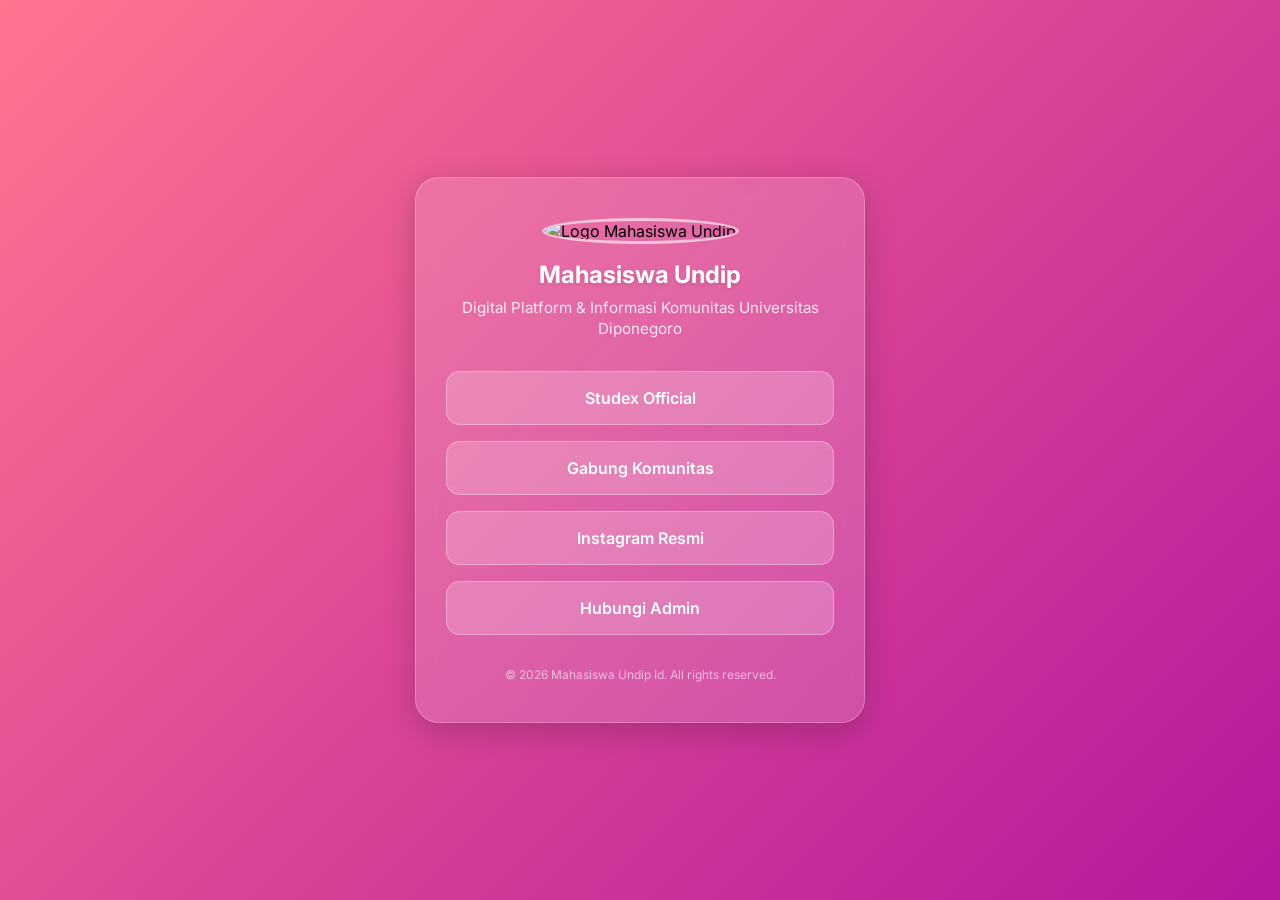
==== index.html @ 70bfc79d "Upload kode pertama linktree" ====
<!DOCTYPE html>
<html lang="id">
<head>
    <meta charset="UTF-8">
    <meta name="viewport" content="width=device-width, initial-scale=1.0">
    <title>Mahasiswa Undip - Digital Platform</title>
    <link rel="stylesheet" href="style.css">
    <link rel="preconnect" href="https://fonts.googleapis.com">
    <link rel="preconnect" href="https://fonts.gstatic.com" crossorigin>
    <link href="https://fonts.googleapis.com/css2?family=Inter:wght@400;600;700&display=swap" rel="stylesheet">
</head>
<body>

    <div class="container">
        <div class="profile-area">
            <div class="avatar">
                <img src="https://via.placeholder.com/100" alt="Logo Mahasiswa Undip">
            </div>
            <h1>Mahasiswa Undip</h1>
            <p class="bio">Digital Platform & Informasi Komunitas Universitas Diponegoro</p>
        </div>

        <div class="links-area">
            <a href="https://mahasiswaundip.my.id/studex" class="link-card" target="_blank">
                <span>Studex Official</span>
            </a>
            
            <a href="https://mahasiswaundip.my.id/community" class="link-card" target="_blank">
                <span>Gabung Komunitas</span>
            </a>

            <a href="https://instagram.com/" class="link-card" target="_blank">
                <span>Instagram Resmi</span>
            </a>
            
            <a href="mailto:admin@mahasiswaundip.my.id" class="link-card" target="_blank">
                <span>Hubungi Admin</span>
            </a>
        </div>

        <div class="footer">
            <p>&copy; 2026 Mahasiswa Undip Id. All rights reserved.</p>
        </div>
    </div>

</body>
</html>
---- style.css ----
/* Reset Dasar */
* {
    margin: 0;
    padding: 0;
    box-sizing: border-box;
    font-family: 'Inter', sans-serif;
}

/* Background Gradasi Kiri ke Kanan (Pink -> Purple -> Blue) */
body {
    background: linear-gradient(135deg, #ff758f, #b5179e, #7209b7, #4cc9f0);
    background-size: 300% 300%;
    animation: gradientMove 15s ease infinite;
    min-height: 100vh;
    display: flex;
    justify-content: center;
    align-items: center;
    padding: 20px;
}

/* Animasi halus untuk background */
@keyframes gradientMove {
    0% { background-position: 0% 50%; }
    50% { background-position: 100% 50%; }
    100% { background-position: 0% 50%; }
}

/* Container Utama (Glassmorphism Effect) */
.container {
    background: rgba(255, 255, 255, 0.15);
    backdrop-filter: blur(12px);
    -webkit-backdrop-filter: blur(12px);
    border: 1px solid rgba(255, 255, 255, 0.25);
    padding: 40px 30px;
    border-radius: 24px;
    width: 100%;
    max-width: 450px;
    text-align: center;
    box-shadow: 0 8px 32px 0 rgba(0, 0, 0, 0.2);
}

/* Bagian Profil */
.profile-area .avatar img {
    width: 96px;
    height: 96px;
    border-radius: 50%;
    border: 3px solid rgba(255, 255, 255, 0.6);
    object-fit: cover;
    margin-bottom: 16px;
}

.profile-area h1 {
    color: #ffffff;
    font-size: 1.5rem;
    font-weight: 700;
    margin-bottom: 8px;
    text-shadow: 0 2px 4px rgba(0,0,0,0.1);
}

.profile-area .bio {
    color: rgba(255, 255, 255, 0.85);
    font-size: 0.95rem;
    margin-bottom: 32px;
    line-height: 1.4;
}

/* Tombol Link */
.links-area {
    display: flex;
    flex-direction: column;
    gap: 16px;
}

.link-card {
    background: rgba(255, 255, 255, 0.2);
    border: 1px solid rgba(255, 255, 255, 0.3);
    padding: 16px;
    border-radius: 14px;
    text-decoration: none;
    color: #ffffff;
    font-weight: 600;
    transition: all 0.3s ease;
    display: block;
}

/* Efek Hover Tombol */
.link-card:hover {
    background: rgba(255, 255, 255, 0.9);
    color: #7209b7;
    transform: translateY(-3px);
    box-shadow: 0 5px 15px rgba(0, 0, 0, 0.1);
}

/* Footer */
.footer {
    margin-top: 32px;
}

.footer p {
    color: rgba(255, 255, 255, 0.6);
    font-size: 0.75rem;
}
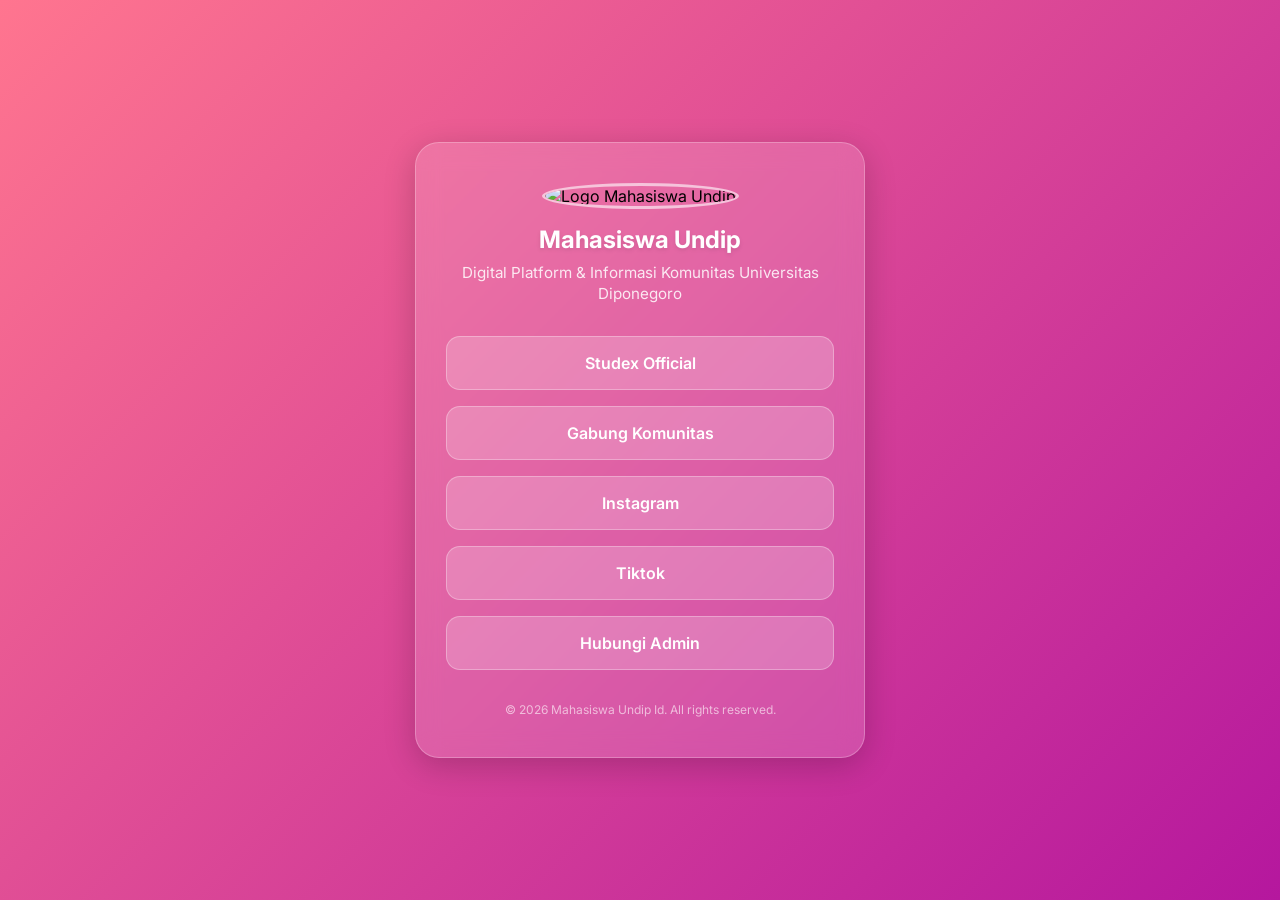
==== commit aee121f3: "Update index.html" ====
--- a/index.html
+++ b/index.html
@@ -4,6 +4,7 @@
     <meta charset="UTF-8">
     <meta name="viewport" content="width=device-width, initial-scale=1.0">
     <title>Mahasiswa Undip - Digital Platform</title>
+    <link rel="icon" type="image/png" href="https://lh3.googleusercontent.com/u/0/d/1Z1Pk5fW79Ytk4Bn-umtBmLKZ0tMxc7uD">
     <link rel="stylesheet" href="style.css">
     <link rel="preconnect" href="https://fonts.googleapis.com">
     <link rel="preconnect" href="https://fonts.gstatic.com" crossorigin>
@@ -14,7 +15,7 @@
     <div class="container">
         <div class="profile-area">
             <div class="avatar">
-                <img src="https://via.placeholder.com/100" alt="Logo Mahasiswa Undip">
+                <img src="https://lh3.googleusercontent.com/u/0/d/1Z1Pk5fW79Ytk4Bn-umtBmLKZ0tMxc7uD" alt="Logo Mahasiswa Undip">
             </div>
             <h1>Mahasiswa Undip</h1>
             <p class="bio">Digital Platform & Informasi Komunitas Universitas Diponegoro</p>
@@ -29,8 +30,12 @@
                 <span>Gabung Komunitas</span>
             </a>
 
-            <a href="https://instagram.com/" class="link-card" target="_blank">
-                <span>Instagram Resmi</span>
+            <a href="https://instagram.com/mahasiswaundip.id" class="link-card" target="_blank">
+                <span>Instagram</span>
+            </a>
+
+            <a href="https://tiktok.com/@mahasiswaundip.id" class="link-card" target="_blank">
+                <span>Tiktok</span>
             </a>
             
             <a href="mailto:admin@mahasiswaundip.my.id" class="link-card" target="_blank">
@@ -44,4 +49,4 @@
     </div>
 
 </body>
-</html>+</html>
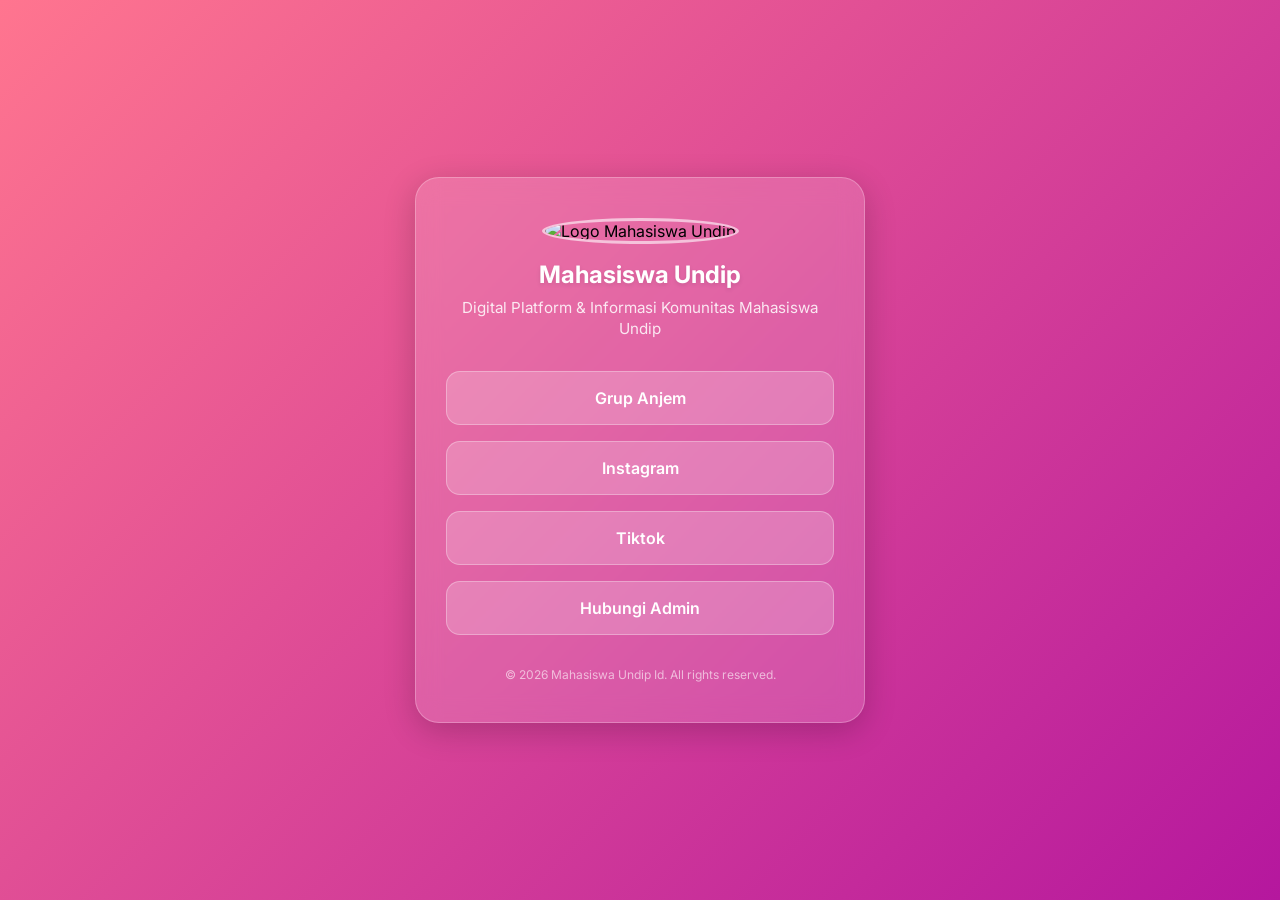
==== commit c728ae75: "Update index.html" ====
--- a/index.html
+++ b/index.html
@@ -18,16 +18,13 @@
                 <img src="https://lh3.googleusercontent.com/u/0/d/1Z1Pk5fW79Ytk4Bn-umtBmLKZ0tMxc7uD" alt="Logo Mahasiswa Undip">
             </div>
             <h1>Mahasiswa Undip</h1>
-            <p class="bio">Digital Platform & Informasi Komunitas Universitas Diponegoro</p>
+            <p class="bio">Digital Platform & Informasi Komunitas Mahasiswa Undip</p>
         </div>
 
         <div class="links-area">
-            <a href="https://mahasiswaundip.my.id/studex" class="link-card" target="_blank">
-                <span>Studex Official</span>
-            </a>
             
-            <a href="https://mahasiswaundip.my.id/community" class="link-card" target="_blank">
-                <span>Gabung Komunitas</span>
+            <a href="https://anjem.mahasiswaundip.my.id" class="link-card" target="_blank">
+                <span>Grup Anjem</span>
             </a>
 
             <a href="https://instagram.com/mahasiswaundip.id" class="link-card" target="_blank">
@@ -38,7 +35,7 @@
                 <span>Tiktok</span>
             </a>
             
-            <a href="mailto:admin@mahasiswaundip.my.id" class="link-card" target="_blank">
+            <a href="https://wa.me/message/XPJKQLB2HZQIM1" class="link-card" target="_blank">
                 <span>Hubungi Admin</span>
             </a>
         </div>
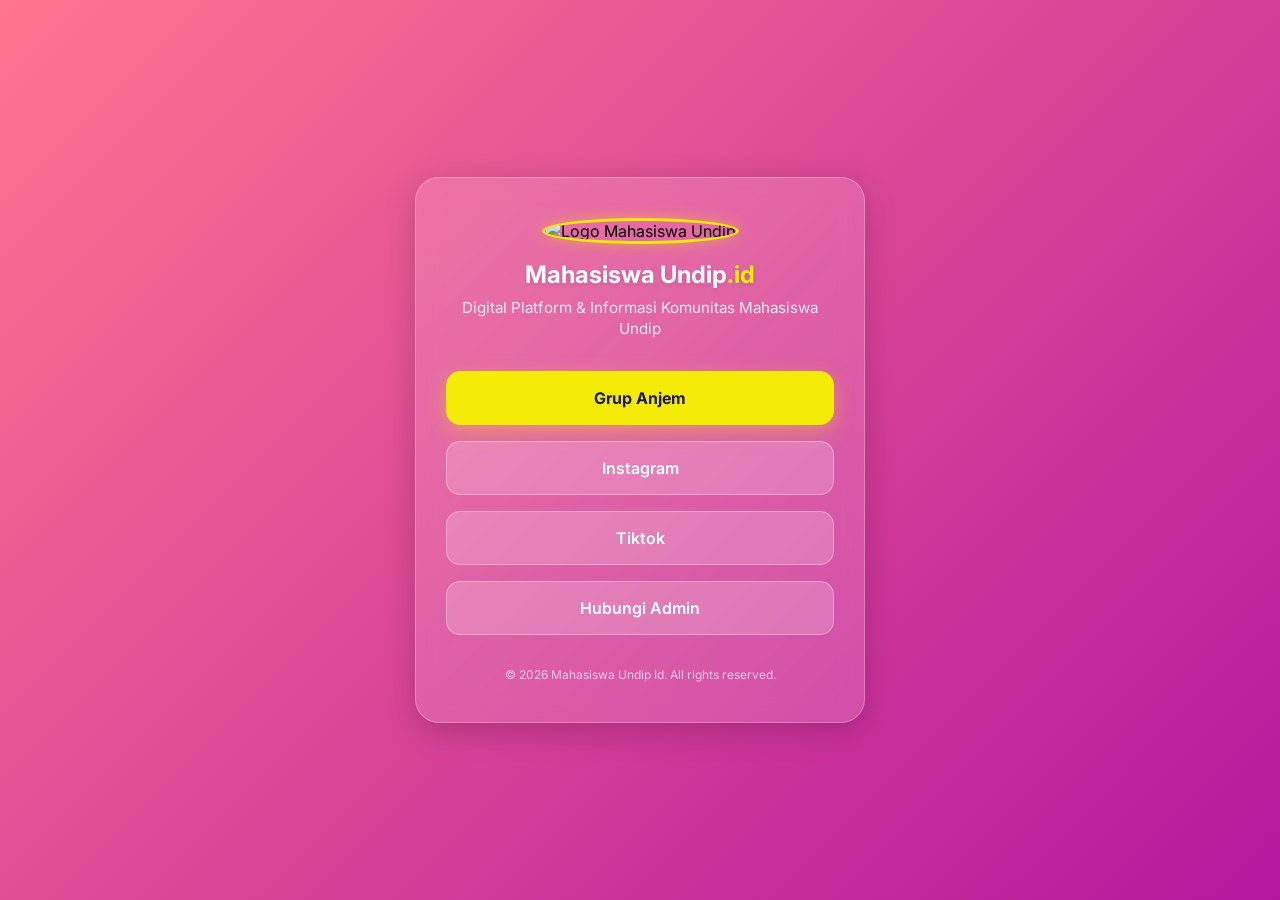
==== commit f8a88a5b: "Update index.html" ====
--- a/index.html
+++ b/index.html
@@ -5,10 +5,139 @@
     <meta name="viewport" content="width=device-width, initial-scale=1.0">
     <title>Mahasiswa Undip - Digital Platform</title>
     <link rel="icon" type="image/png" href="https://lh3.googleusercontent.com/u/0/d/1Z1Pk5fW79Ytk4Bn-umtBmLKZ0tMxc7uD">
-    <link rel="stylesheet" href="style.css">
     <link rel="preconnect" href="https://fonts.googleapis.com">
     <link rel="preconnect" href="https://fonts.gstatic.com" crossorigin>
     <link href="https://fonts.googleapis.com/css2?family=Inter:wght@400;600;700&display=swap" rel="stylesheet">
+    
+    <style>
+        /* Reset Dasar (Perbaikan sintaks dari - ke *) */
+        * {
+            margin: 0;
+            padding: 0;
+            box-sizing: border-box;
+            font-family: 'Inter', sans-serif;
+        }
+
+        /* Background Gradasi bergerak (Pink -> Purple -> Blue) */
+        body {
+            background: linear-gradient(135deg, #ff758f, #b5179e, #7209b7, #4cc9f0);
+            background-size: 300% 300%;
+            animation: gradientMove 15s ease infinite;
+            min-height: 100vh;
+            display: flex;
+            justify-content: center;
+            align-items: center;
+            padding: 20px;
+        }
+
+        @keyframes gradientMove {
+            0% { background-position: 0% 50%; }
+            50% { background-position: 100% 50%; }
+            100% { background-position: 0% 50%; }
+        }
+
+        /* Container Utama (Glassmorphism Effect) */
+        .container {
+            background: rgba(255, 255, 255, 0.15);
+            backdrop-filter: blur(12px);
+            -webkit-backdrop-filter: blur(12px);
+            border: 1px solid rgba(255, 255, 255, 0.25);
+            padding: 40px 30px;
+            border-radius: 24px;
+            width: 100%;
+            max-width: 450px;
+            text-align: center;
+            box-shadow: 0 8px 32px 0 rgba(0, 0, 0, 0.2);
+        }
+
+        /* Bagian Profil dengan Ring Aksen Kuning (±10% Pop) */
+        .profile-area .avatar img {
+            width: 96px;
+            height: 96px;
+            border-radius: 50%;
+            /* Aksen Kuning pada Ring Avatar */
+            border: 3px solid #F4EB06; 
+            object-fit: cover;
+            margin-bottom: 16px;
+            box-shadow: 0 0 15px rgba(244, 235, 6, 0.4);
+        }
+
+        .profile-area h1 {
+            color: #ffffff;
+            font-size: 1.5rem;
+            font-weight: 700;
+            margin-bottom: 8px;
+            text-shadow: 0 2px 4px rgba(0,0,0,0.1);
+        }
+
+        /* Titik Aksen Kuning pada Judul */
+        .profile-area h1 .accent-dot {
+            color: #F4EB06;
+        }
+
+        .profile-area .bio {
+            color: rgba(255, 255, 255, 0.85);
+            font-size: 0.95rem;
+            margin-bottom: 32px;
+            line-height: 1.4;
+        }
+
+        /* Tombol Link */
+        .links-area {
+            display: flex;
+            flex-direction: column;
+            gap: 16px;
+        }
+
+        /* Glassmorphism Link Card Standar */
+        .link-card {
+            background: rgba(255, 255, 255, 0.2);
+            border: 1px solid rgba(255, 255, 255, 0.3);
+            padding: 16px;
+            border-radius: 14px;
+            text-decoration: none;
+            color: #ffffff;
+            font-weight: 600;
+            transition: all 0.3s ease;
+            display: block;
+        }
+
+        /* Hover State dengan Sentuhan Kuning */
+        .link-card:hover {
+            background: rgba(255, 255, 255, 0.35);
+            border-color: #F4EB06;
+            color: #F4EB06;
+            transform: translateY(-3px);
+            box-shadow: 0 5px 20px rgba(244, 235, 6, 0.25);
+        }
+
+        /* Primary Featured Link (Grup Anjem) dengan Aksen Kuning Dominan */
+        .link-card.featured {
+            background: #F4EB06;
+            color: #1e1b4b; /* Teks kontras gelap */
+            font-weight: 700;
+            border: 1px solid #F4EB06;
+            box-shadow: 0 6px 20px rgba(244, 235, 6, 0.35);
+        }
+
+        .link-card.featured:hover {
+            background: #ffe600;
+            color: #000000;
+            border-color: #ffe600;
+            transform: translateY(-3px);
+            box-shadow: 0 8px 25px rgba(244, 235, 6, 0.5);
+        }
+
+        /* Footer */
+        .footer {
+            margin-top: 32px;
+        }
+
+        .footer p {
+            color: rgba(255, 255, 255, 0.65);
+            font-size: 0.75rem;
+        }
+    </style>
 </head>
 <body>
 
@@ -17,13 +146,13 @@
             <div class="avatar">
                 <img src="https://lh3.googleusercontent.com/u/0/d/1Z1Pk5fW79Ytk4Bn-umtBmLKZ0tMxc7uD" alt="Logo Mahasiswa Undip">
             </div>
-            <h1>Mahasiswa Undip</h1>
+            <h1>Mahasiswa Undip<span class="accent-dot">.id</span></h1>
             <p class="bio">Digital Platform & Informasi Komunitas Mahasiswa Undip</p>
         </div>
 
         <div class="links-area">
-            
-            <a href="https://anjem.mahasiswaundip.my.id" class="link-card" target="_blank">
+            <!-- Tombol Utama dengan warna aksen kuning -->
+            <a href="https://anjem.mahasiswaundip.my.id" class="link-card featured" target="_blank">
                 <span>Grup Anjem</span>
             </a>
 
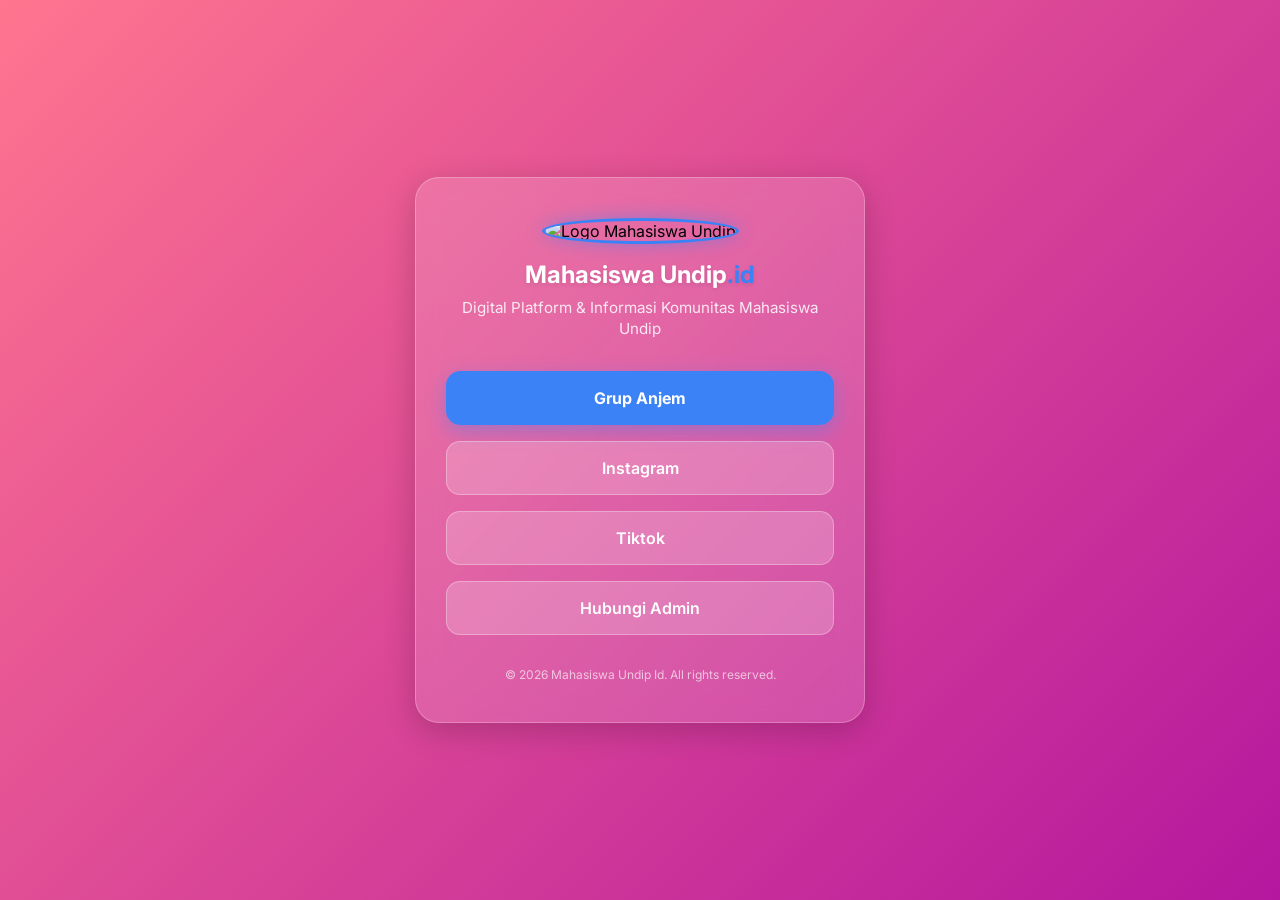
==== commit 22c0adcb: "Update index.html" ====
--- a/index.html
+++ b/index.html
@@ -10,7 +10,7 @@
     <link href="https://fonts.googleapis.com/css2?family=Inter:wght@400;600;700&display=swap" rel="stylesheet">
     
     <style>
-        /* Reset Dasar (Perbaikan sintaks dari - ke *) */
+        /* Reset Dasar */
         * {
             margin: 0;
             padding: 0;
@@ -18,7 +18,7 @@
             font-family: 'Inter', sans-serif;
         }
 
-        /* Background Gradasi bergerak (Pink -> Purple -> Blue) */
+        /* Background Gradasi Bergerak (Pink -> Purple -> Blue) */
         body {
             background: linear-gradient(135deg, #ff758f, #b5179e, #7209b7, #4cc9f0);
             background-size: 300% 300%;
@@ -50,16 +50,15 @@
             box-shadow: 0 8px 32px 0 rgba(0, 0, 0, 0.2);
         }
 
-        /* Bagian Profil dengan Ring Aksen Kuning (±10% Pop) */
+        /* Avatar dengan Ring Aksen Biru Sedang */
         .profile-area .avatar img {
             width: 96px;
             height: 96px;
             border-radius: 50%;
-            /* Aksen Kuning pada Ring Avatar */
-            border: 3px solid #F4EB06; 
+            border: 3px solid #3b82f6; 
             object-fit: cover;
             margin-bottom: 16px;
-            box-shadow: 0 0 15px rgba(244, 235, 6, 0.4);
+            box-shadow: 0 0 18px rgba(59, 130, 246, 0.45);
         }
 
         .profile-area h1 {
@@ -70,9 +69,9 @@
             text-shadow: 0 2px 4px rgba(0,0,0,0.1);
         }
 
-        /* Titik Aksen Kuning pada Judul */
+        /* Titik Aksen Biru pada Judul */
         .profile-area h1 .accent-dot {
-            color: #F4EB06;
+            color: #3b82f6;
         }
 
         .profile-area .bio {
@@ -89,7 +88,7 @@
             gap: 16px;
         }
 
-        /* Glassmorphism Link Card Standar */
+        /* Card Tombol Standar */
         .link-card {
             background: rgba(255, 255, 255, 0.2);
             border: 1px solid rgba(255, 255, 255, 0.3);
@@ -102,30 +101,30 @@
             display: block;
         }
 
-        /* Hover State dengan Sentuhan Kuning */
+        /* Hover State Tombol Biasa */
         .link-card:hover {
             background: rgba(255, 255, 255, 0.35);
-            border-color: #F4EB06;
-            color: #F4EB06;
+            border-color: #3b82f6;
+            color: #3b82f6;
             transform: translateY(-3px);
-            box-shadow: 0 5px 20px rgba(244, 235, 6, 0.25);
+            box-shadow: 0 5px 20px rgba(59, 130, 246, 0.3);
         }
 
-        /* Primary Featured Link (Grup Anjem) dengan Aksen Kuning Dominan */
+        /* Tombol Utama (Featured) — Biru Sedang Padat */
         .link-card.featured {
-            background: #F4EB06;
-            color: #1e1b4b; /* Teks kontras gelap */
+            background: #3b82f6;
+            color: #ffffff; /* Teks putih kontras agar jelas */
             font-weight: 700;
-            border: 1px solid #F4EB06;
-            box-shadow: 0 6px 20px rgba(244, 235, 6, 0.35);
+            border: 1px solid #3b82f6;
+            box-shadow: 0 6px 20px rgba(59, 130, 246, 0.4);
         }
 
         .link-card.featured:hover {
-            background: #ffe600;
-            color: #000000;
-            border-color: #ffe600;
+            background: #2563eb;
+            color: #ffffff;
+            border-color: #2563eb;
             transform: translateY(-3px);
-            box-shadow: 0 8px 25px rgba(244, 235, 6, 0.5);
+            box-shadow: 0 8px 25px rgba(59, 130, 246, 0.6);
         }
 
         /* Footer */
@@ -151,7 +150,6 @@
         </div>
 
         <div class="links-area">
-            <!-- Tombol Utama dengan warna aksen kuning -->
             <a href="https://anjem.mahasiswaundip.my.id" class="link-card featured" target="_blank">
                 <span>Grup Anjem</span>
             </a>
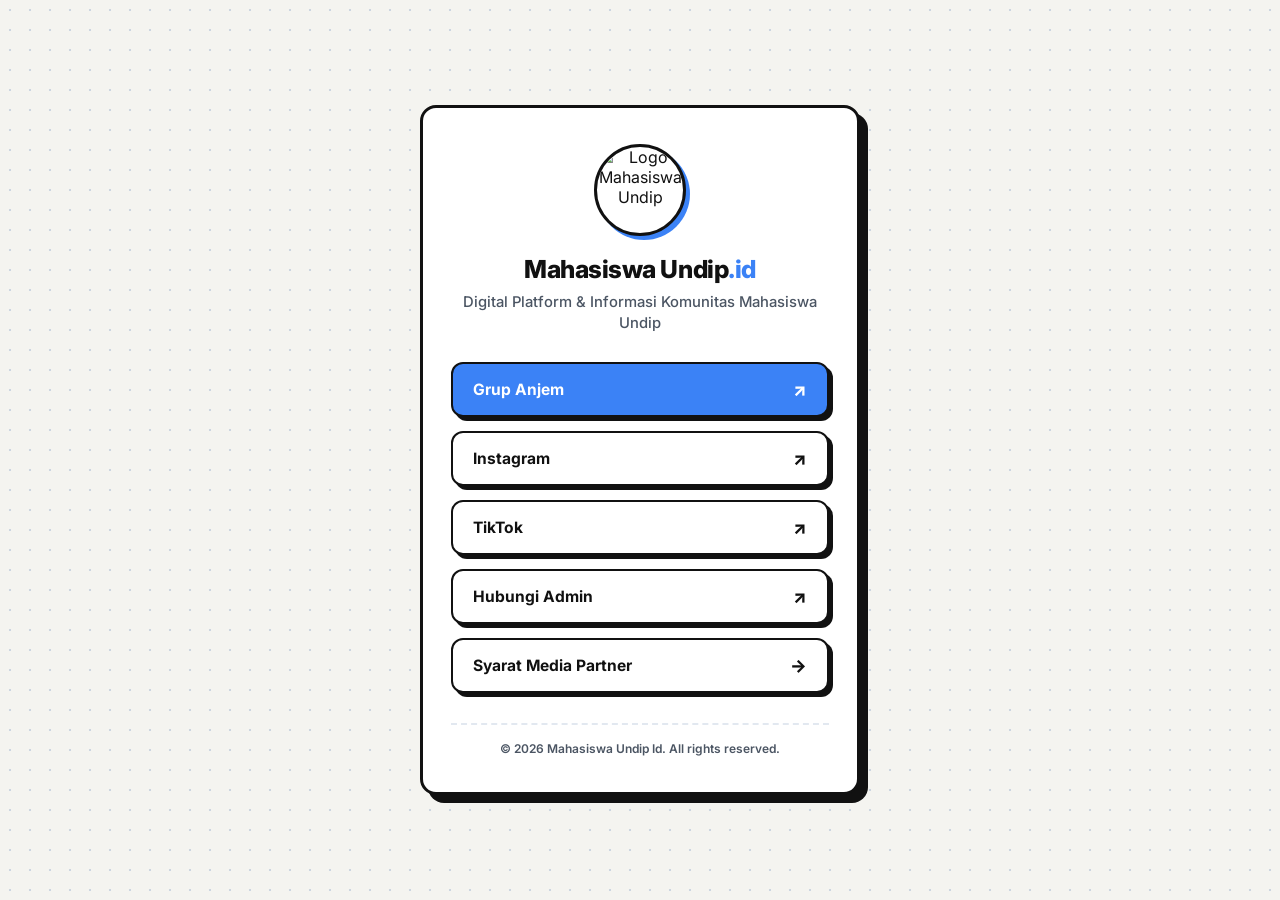
==== commit bea0eb60: "Update index.html" ====
--- a/index.html
+++ b/index.html
@@ -7,170 +7,213 @@
     <link rel="icon" type="image/png" href="https://lh3.googleusercontent.com/u/0/d/1Z1Pk5fW79Ytk4Bn-umtBmLKZ0tMxc7uD">
     <link rel="preconnect" href="https://fonts.googleapis.com">
     <link rel="preconnect" href="https://fonts.gstatic.com" crossorigin>
-    <link href="https://fonts.googleapis.com/css2?family=Inter:wght@400;600;700&display=swap" rel="stylesheet">
+    <link href="https://fonts.googleapis.com/css2?family=Inter:wght@500;600;700;800&display=swap" rel="stylesheet">
     
     <style>
-        /* Reset Dasar */
+        /* Reset Dasar & Variabel Warna Neo-Brutalism */
+        :root {
+            --bg-canvas: #f4f4f0;
+            --card-white: #ffffff;
+            --ink-black: #111111;
+            --text-muted: #4b5563;
+            --accent-blue: #3b82f6;
+            --accent-blue-hover: #2563eb;
+            --accent-yellow: #fde047;
+        }
+
         * {
             margin: 0;
             padding: 0;
             box-sizing: border-box;
-            font-family: 'Inter', sans-serif;
-        }
-
-        /* Background Gradasi Bergerak (Pink -> Purple -> Blue) */
+            font-family: 'Inter', -apple-system, BlinkMacSystemFont, sans-serif;
+            -webkit-tap-highlight-color: transparent;
+        }
+
+        /* Background Off-White dengan Dot Grid Minimalis */
         body {
-            background: linear-gradient(135deg, #ff758f, #b5179e, #7209b7, #4cc9f0);
-            background-size: 300% 300%;
-            animation: gradientMove 15s ease infinite;
+            background-color: var(--bg-canvas);
+            background-image: radial-gradient(#cbd5e1 1.25px, transparent 1.25px);
+            background-size: 20px 20px;
             min-height: 100vh;
             display: flex;
             justify-content: center;
             align-items: center;
-            padding: 20px;
-        }
-
-        @keyframes gradientMove {
-            0% { background-position: 0% 50%; }
-            50% { background-position: 100% 50%; }
-            100% { background-position: 0% 50%; }
-        }
-
-        /* Container Utama (Glassmorphism Effect) */
+            padding: 24px 16px;
+            color: var(--ink-black);
+        }
+
+        /* Container Utama: Card Putih + Border Tebal + Hard Drop Shadow */
         .container {
-            background: rgba(255, 255, 255, 0.15);
-            backdrop-filter: blur(12px);
-            -webkit-backdrop-filter: blur(12px);
-            border: 1px solid rgba(255, 255, 255, 0.25);
-            padding: 40px 30px;
-            border-radius: 24px;
+            background-color: var(--card-white);
+            border: 3px solid var(--ink-black);
+            border-radius: 16px;
+            box-shadow: 8px 8px 0px var(--ink-black);
+            padding: 36px 28px;
             width: 100%;
-            max-width: 450px;
+            max-width: 440px;
             text-align: center;
-            box-shadow: 0 8px 32px 0 rgba(0, 0, 0, 0.2);
-        }
-
-        /* Avatar dengan Ring Aksen Biru Sedang */
+        }
+
+        /* Avatar dengan Border Tebal & Hard Shadow */
+        .profile-area .avatar {
+            display: inline-block;
+            margin-bottom: 18px;
+        }
+
         .profile-area .avatar img {
-            width: 96px;
-            height: 96px;
+            width: 92px;
+            height: 92px;
             border-radius: 50%;
-            border: 3px solid #3b82f6; 
+            border: 3px solid var(--ink-black);
             object-fit: cover;
-            margin-bottom: 16px;
-            box-shadow: 0 0 18px rgba(59, 130, 246, 0.45);
+            display: block;
+            background-color: var(--card-white);
+            box-shadow: 4px 4px 0px var(--accent-blue);
         }
 
         .profile-area h1 {
-            color: #ffffff;
-            font-size: 1.5rem;
-            font-weight: 700;
+            color: var(--ink-black);
+            font-size: 1.55rem;
+            font-weight: 800;
+            letter-spacing: -0.02em;
             margin-bottom: 8px;
-            text-shadow: 0 2px 4px rgba(0,0,0,0.1);
         }
 
         /* Titik Aksen Biru pada Judul */
         .profile-area h1 .accent-dot {
-            color: #3b82f6;
+            color: var(--accent-blue);
         }
 
         .profile-area .bio {
-            color: rgba(255, 255, 255, 0.85);
-            font-size: 0.95rem;
-            margin-bottom: 32px;
-            line-height: 1.4;
-        }
-
-        /* Tombol Link */
+            color: var(--text-muted);
+            font-size: 0.925rem;
+            font-weight: 500;
+            margin-bottom: 28px;
+            line-height: 1.45;
+            padding: 0 8px;
+        }
+
+        /* Area Daftar Tombol */
         .links-area {
             display: flex;
             flex-direction: column;
-            gap: 16px;
+            gap: 14px;
         }
 
         /* Card Tombol Standar */
         .link-card {
-            background: rgba(255, 255, 255, 0.2);
-            border: 1px solid rgba(255, 255, 255, 0.3);
-            padding: 16px;
-            border-radius: 14px;
+            background-color: var(--card-white);
+            border: 2.5px solid var(--ink-black);
+            border-radius: 12px;
+            box-shadow: 4px 4px 0px var(--ink-black);
+            padding: 15px 20px;
             text-decoration: none;
+            color: var(--ink-black);
+            font-weight: 700;
+            font-size: 0.975rem;
+            display: flex;
+            align-items: center;
+            justify-content: space-between;
+            transition: transform 0.12s ease, box-shadow 0.12s ease, background-color 0.12s ease;
+        }
+
+        .link-card .arrow {
+            font-weight: 800;
+            font-size: 1.1rem;
+            transition: transform 0.12s ease;
+        }
+
+        /* Efek Hover Desktop */
+        @media (hover: hover) {
+            .link-card:hover {
+                background-color: var(--accent-yellow);
+                transform: translate(-2px, -2px);
+                box-shadow: 6px 6px 0px var(--ink-black);
+            }
+
+            .link-card:hover .arrow {
+                transform: translate(2px, -2px);
+            }
+        }
+
+        /* Efek Tekan Fisik (Klik / Tap Mobile) */
+        .link-card:active {
+            transform: translate(4px, 4px);
+            box-shadow: 0px 0px 0px var(--ink-black);
+        }
+
+        /* Tombol Utama (Featured) — Biru Solid dengan Kontras Tinggi */
+        .link-card.featured {
+            background-color: var(--accent-blue);
             color: #ffffff;
-            font-weight: 600;
-            transition: all 0.3s ease;
-            display: block;
-        }
-
-        /* Hover State Tombol Biasa */
-        .link-card:hover {
-            background: rgba(255, 255, 255, 0.35);
-            border-color: #3b82f6;
-            color: #3b82f6;
-            transform: translateY(-3px);
-            box-shadow: 0 5px 20px rgba(59, 130, 246, 0.3);
-        }
-
-        /* Tombol Utama (Featured) — Biru Sedang Padat */
-        .link-card.featured {
-            background: #3b82f6;
-            color: #ffffff; /* Teks putih kontras agar jelas */
-            font-weight: 700;
-            border: 1px solid #3b82f6;
-            box-shadow: 0 6px 20px rgba(59, 130, 246, 0.4);
-        }
-
-        .link-card.featured:hover {
-            background: #2563eb;
-            color: #ffffff;
-            border-color: #2563eb;
-            transform: translateY(-3px);
-            box-shadow: 0 8px 25px rgba(59, 130, 246, 0.6);
+        }
+
+        @media (hover: hover) {
+            .link-card.featured:hover {
+                background-color: var(--accent-blue-hover);
+                color: #ffffff;
+                transform: translate(-2px, -2px);
+                box-shadow: 6px 6px 0px var(--ink-black);
+            }
         }
 
         /* Footer */
         .footer {
-            margin-top: 32px;
+            margin-top: 30px;
+            padding-top: 16px;
+            border-top: 2px dashed #e2e8f0;
         }
 
         .footer p {
-            color: rgba(255, 255, 255, 0.65);
+            color: var(--text-muted);
             font-size: 0.75rem;
+            font-weight: 600;
         }
     </style>
 </head>
 <body>
 
-    <div class="container">
-        <div class="profile-area">
+    <main class="container">
+        <header class="profile-area">
             <div class="avatar">
                 <img src="https://lh3.googleusercontent.com/u/0/d/1Z1Pk5fW79Ytk4Bn-umtBmLKZ0tMxc7uD" alt="Logo Mahasiswa Undip">
             </div>
             <h1>Mahasiswa Undip<span class="accent-dot">.id</span></h1>
-            <p class="bio">Digital Platform & Informasi Komunitas Mahasiswa Undip</p>
-        </div>
-
-        <div class="links-area">
-            <a href="https://anjem.mahasiswaundip.my.id" class="link-card featured" target="_blank">
+            <p class="bio">Digital Platform &amp; Informasi Komunitas Mahasiswa Undip</p>
+        </header>
+
+        <nav class="links-area" aria-label="Tautan Utama">
+            <a href="https://anjem.mahasiswaundip.my.id" class="link-card featured" target="_blank" rel="noopener noreferrer">
                 <span>Grup Anjem</span>
-            </a>
-
-            <a href="https://instagram.com/mahasiswaundip.id" class="link-card" target="_blank">
+                <span class="arrow" aria-hidden="true">&#8599;</span>
+            </a>
+
+            <a href="https://instagram.com/mahasiswaundip.id" class="link-card" target="_blank" rel="noopener noreferrer">
                 <span>Instagram</span>
-            </a>
-
-            <a href="https://tiktok.com/@mahasiswaundip.id" class="link-card" target="_blank">
-                <span>Tiktok</span>
+                <span class="arrow" aria-hidden="true">&#8599;</span>
+            </a>
+
+            <a href="https://tiktok.com/@mahasiswaundip.id" class="link-card" target="_blank" rel="noopener noreferrer">
+                <span>TikTok</span>
+                <span class="arrow" aria-hidden="true">&#8599;</span>
             </a>
             
-            <a href="https://wa.me/message/XPJKQLB2HZQIM1" class="link-card" target="_blank">
+            <a href="https://wa.me/message/XPJKQLB2HZQIM1" class="link-card" target="_blank" rel="noopener noreferrer">
                 <span>Hubungi Admin</span>
-            </a>
-        </div>
-
-        <div class="footer">
+                <span class="arrow" aria-hidden="true">&#8599;</span>
+            </a>
+
+            <!-- Tombol Navigasi ke Halaman Kedua (Media Partner) -->
+            <a href="MediaPartner.html" class="link-card">
+                <span>Syarat Media Partner</span>
+                <span class="arrow" aria-hidden="true">&#8594;</span>
+            </a>
+        </nav>
+
+        <footer class="footer">
             <p>&copy; 2026 Mahasiswa Undip Id. All rights reserved.</p>
-        </div>
-    </div>
+        </footer>
+    </main>
 
 </body>
 </html>
